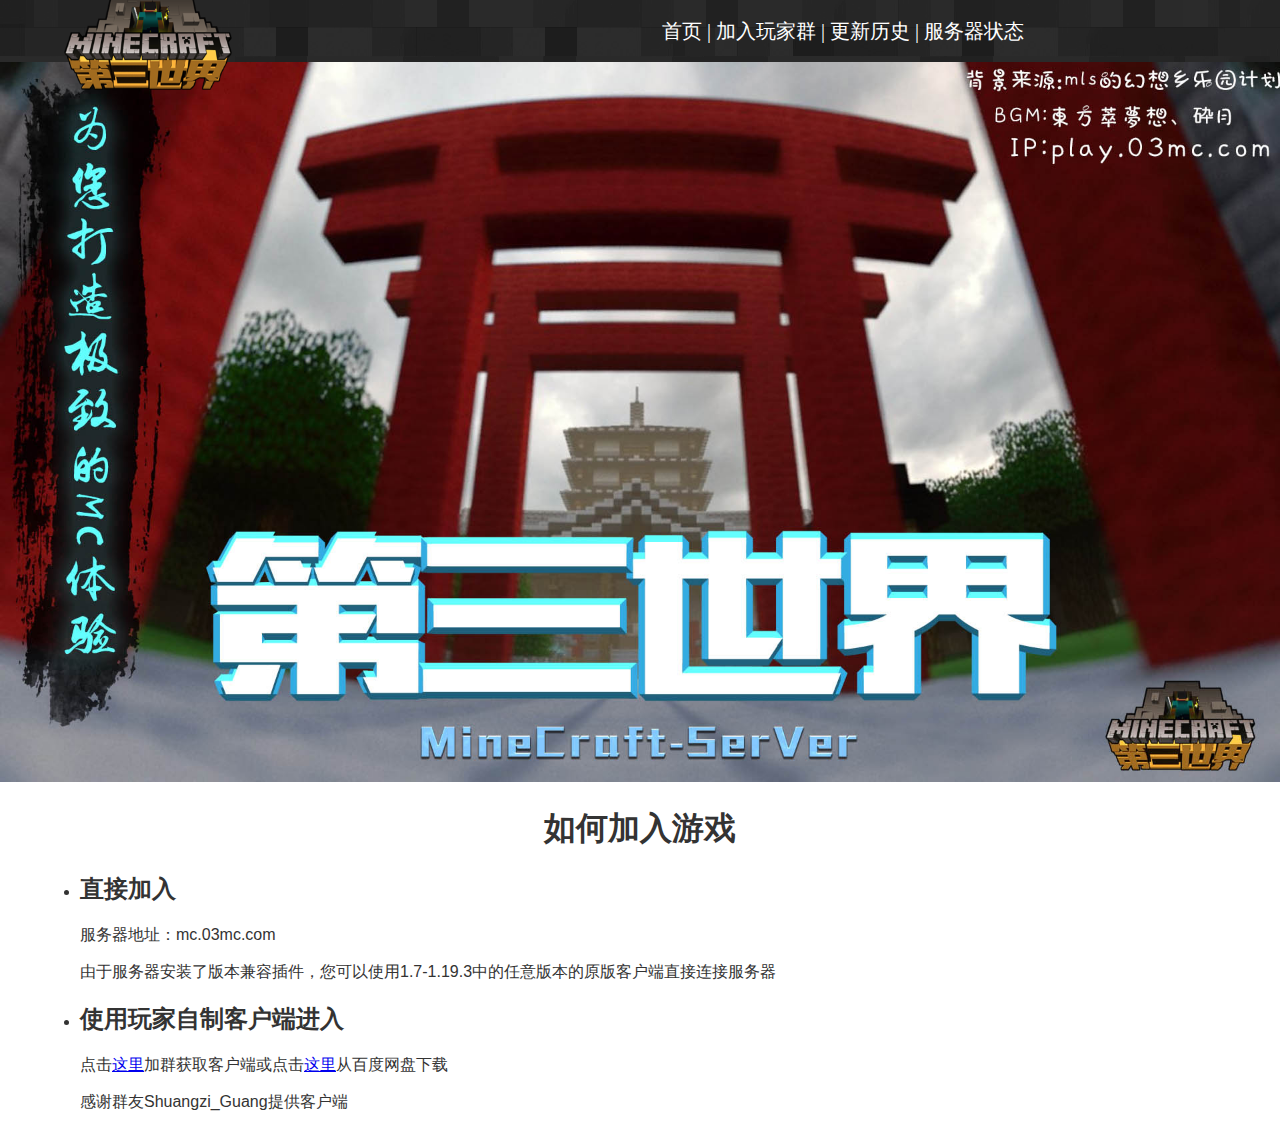
==== index.html @ 6166ccb1 "将aria-label改为class简化用法" ====
<!DOCTYPE html>
<html>
  <head>
    <meta charset="utf-8" />
    <meta lang="zh-cn" />
    <!--<meta name="baidu-site-verification" content="y3zKHbCdxQ" />-->
    <title>第三世界服务器 - Minecraft服务器 | 我的世界服务器 | Minecraft联机 | 我的世界联机</title>
    <link rel="stylesheet" href="styles/style.css" />
    <link rel="icon" type="image/x-icon" href="/favicon.ico">
  </head>
  <body>
    <audio autoplay loop src="audios/bgm.mp3"></audio>
    <header class="primary">
      <img class="logo" alt="Logo" src="images/logo.png" />
      <nav class="primary">
        <ol>
          <li><a href="/">首页</a></li>
          <li><a href="/join_group.html">加入玩家群</a></li>
          <li><a href="/history">更新历史</a></li>
          <li><a href="/status">服务器状态</a></li>
        </ol>
      </nav>
    </header>
    <main class="primary">
      <div class="cover"><img src="images/cover.jpg" alt="cover" /></div>
      <div class="join">
        <h1 style="text-align:center;">如何加入游戏</h1>
        <ul style="position: relative;">
          <li>
            <h2>直接加入</h2>
            <p>服务器地址：mc.03mc.com</p>
            <p>由于服务器安装了版本兼容插件，您可以使用1.7-1.19.3中的任意版本的原版客户端直接连接服务器</p>
          </li>
          <li>
            <h2>使用玩家自制客户端进入</h2>
            <p>点击<a href="join_group.html" target="_blank">这里</a>加群获取客户端或点击<a href="download.html" target="_blank">这里</a>从百度网盘下载</p>
            <p>感谢群友Shuangzi_Guang提供客户端</p>
          </li>
        </ul>
      </div>
    </main>
    <!--<main>

    <div class="header" style="position:absolute;top:62px;">
    <div class="bg-color" style="background-image: url(img/1.jpg);">
    <div id="related">
    <div class="bg-xr" style="background-image: url(img/zuo.gif);"></div>
    <div class="link"> <a href="https://jq.qq.com/?_wv=1027&k=z52APpGR" class="read-more-bg"> <i class="fa">客户端QQ群</i></a> </div>
    <div class="link" style="margin-left:5%;"> <a href="http://03mc.03mc.com/xiazai/" class="read-more-bg"> <i class="fa">客户端百度网盘</i></a> </div>
    <div class="bg-xr" style="background-image: url(img/you.gif);"></div>
    </div>
    </div>
    </div>
    <div style="width:100%; height:79px; margin:0 auto; text-align:center;background-image: url(img/p1.png); float:left;"> <img src="img/p2.png" /> </div>
    <div class="buildt-bt">
    <div class="container">
    <div class="buildt-bt-headline">
    <h2>为什么要选择第三世界？</h2>
    <p>&nbsp;</p>
    </div>
    <div class="row">
    <div class="col-xs-12 col-sm-6 col-md-4 col-lg-4">
    <div class="m-box">
    <div class="glyph">
    <div class="fs1" aria-hidden="true"><img src="img/gt1.png"/></div>
    </div>
    <h1>专业</h1>
    <p>第三世界团队迄今已有七年的开服经验</p>
    <p>丰富的经验为您打造极致的游戏体验</p>
    </div>
    </div>
    <div class="col-xs-12 col-sm-6 col-md-4 col-lg-4">
      <div class="m-box">
        <div class="glyph">
          <div class="fs1" aria-hidden="true"><img src="img/gt2.jpg" /></div>
        </div>
        <h1>养老</h1>
        <p>服务器运行费用低廉，腐竹为工作党</p>
        <p>保证永久不换周目不关服</p>
      </div>
    </div>
    <div class="col-xs-12 col-sm-6 col-md-4 col-lg-4">
      <div class="m-box">
        <div class="glyph">
          <div class="fs1" aria-hidden="true"><img src="img/gt3.png" /></div>
        </div>
        <h1>特色</h1>
        <p>精英怪，世界BOSS，粘液科技，异域花园等玩法</p>
        <p>本着易上手的态度增加了游戏可玩性</p>
      </div>
    </div>
    </div>
    </div>
    </div>

    <div class="buildt-bt">
      <div class="container">
        <div class="row">
          <div class="col-xs-12 col-sm-12 col-md-6 col-lg-6 first_img">
            <div class="mbl-container"> <img src="img/mbl1b.png" alt="" class="mbl1b img-responsive" width="455px" height="621px" /> <img class=" img-responsive" alt="" /> </div>
          </div>
          <div class="col-xs-12 col-sm-12 col-md-6 col-lg-6">
            <h1 style="font-weight: bold;">您即将常驻的服务器找到啦！</h1>
            <div class="mbl-content" style="margin-top: 0px;">
              <h3>游戏玩法</h3>
              <div class="features">
                <div>
                  <p>第三世界服务器<span class="jiacu"></span></p>
                  <p>粘液科技 — 扩展了游戏的玩法，从插件入手，实现了mod的乐趣</p>
                  <p>精英怪 — 游戏难度为困难，增加挑战性</p>
                  <p>异域花园 — 各种农作物来啦~树上还会结果</p>
                </div>
                <p>&nbsp;</p>
                <p>&nbsp;</p>
              </div>
              <div class="features">
                <h3>游戏玩法</h3>
                <p>第三世界服务器<span class="jiacu"></span></p>
                <p>粘液科技 — 扩展了游戏的玩法，从插件入手，实现了mod的乐趣</p>
                <p>精英怪 — 游戏难度为困难，增加挑战性</p>
                <p>异域花园 — 各种农作物来啦~树上还会结果</p>
              </div>
            </div>
          </div>
        </div>
      </div>
    </div>

    <div class="buildt-bt">
      <div class="container">
        <div class="row">
          <div class="col-xs-12 col-sm-12 col-md-6 col-lg-6">
            <h1 style="font-weight: bold;">为您打造极致的游戏体验！</h1>
            <div class="mbl-content" style="margin-top: 0px;">
              <div class="features">
                <h3>关于我们</h3>
                <div class="features">
                  <div> </div>
                  <p>第三世界团队迄今已有七年开服历史。</p>
                  <p>第三世界为基友服，第三世界团队也会和大家一起游戏（不会作弊）</p>
                  <p>第三世界团队向大家保证没有不可抗力的原因则永不关服或停服！</p>
                  <p>&nbsp;</p>
                </div>
              </div>
              <div class="features">
                <h3>腐竹的话</h3>
                <p>大家好，我是第三世界服务器的腐竹。</p>
                <p>第三世界是一个友好的服务器，如果您在游戏里与别人发生矛盾，还请以友好的方式处理。</p>
                <p>我衷心的希望您能在游戏里获得快乐与收获友谊，这正是第三世界服务器的意义所在。</p>
                <p>感谢您能在第三世界服务器常驻，您的支持是将是我前进的动力！ </p>
              </div>
            </div>
          </div>
          <div class="col-xs-12 col-sm-12 col-md-6 col-lg-6 second_img" style="margin-top: 40px;">
            <div class="mbl-container"> <img alt="" class="mbl1b img-responsive" /> <img src="img/mbl1a.png" class="img-responsive" alt="" width="831px" height="962px" /> </div>
          </div>
        </div>
      </div>
    </div>
  </main>
  <footer class="footer">
    <p align="center"><a href="#"><font color="#2d3333">Copyright ? 2021 MineCraft-03MC</font></a> | <a href="https://www.beian.miit.gov.cn/"><font color="#2d3333">粤ICP备2021122099号</font></a> | <a href="#"><font color="https://jq.qq.com/?_wv=1027&k=z52APpGR">官方群：326745685</font></a> | <a href="http://wpa.qq.com/msgrd?v=3&uin=870331628&site=qq&menu=yes"><font color="#2d3333">点击向腐竹发起聊天</font></a>
    <p align="center"><a href="http://mcbox.duowan.com/"><font color="#2d3333">友链申请</font></a> | <a href=""><font color="#2d3333">友链申请</font></a> | <a href="#"><font color="#2d3333">友链申请</font></a> | <a href="http://wpa.qq.com/msgrd?v=3&uin=870331628&site=qq&menu=yes"><font color="#2d3000">友链申请</font></a></p>
  </footer>
  <script type="text/javascript">
    var header=document.getElementsByClassName('header')[0];
    header.style.height=document.body.clientWidth*0.5-70+'px';

    if(document.body.clientWidth>=800){
    window.onresize = function () {
    var header=document.getElementsByClassName('header')[0];
    header.style.height=document.body.clientWidth*0.5+'px';
    }
    }
  </script>-->
    <footer class="primary">
      a
    </footer>
  </body>
</html>
---- styles/style.css ----
body {
    background-color: #fff;
    color: #333;
    font-family: Lato, sans-serif;
    box-sizing: border-box;
    margin: 0;
    padding: 0;
}

header.primary{
    position: fixed;
    width: 100%;
    height: 62px;
    background-color: black;
    background-image: url("../images/header_bg.png");
    z-index: 99;
    font-family: 黑体;
}

header.primary > img.logo {
    position: absolute;
    display: inline-block;
    left: 5%;
    height: 90px;
}

header.primary > nav {
    color: #fff;
    position: absolute;
    display: flex;
    align-items: center;
    right: 20%;
    height: 100%;
    text-align: center;
    font-size: 20px;
}

nav.primary > ol {
    list-style-type: none;
    padding-left: 0;
}

nav.primary > ol > li {
    display: inline-block;
}

nav.primary > ol > li > a{
    color: #fff;
    text-decoration: none;
}

nav.primary > ol > li + li:before {
    content: "  |  ";
}

main{
    position: absolute;
    top: 62px;
    width: 100%;
}

main > div{
    display: block;
}

div.cover > img{
    width: 100%;
}

div.join {
    margin-top: 20px;
    margin-right: 40px;
    margin-left: 40px;
}

body > footer{
    background-color: #5ba8ff;
    height:auto;
}
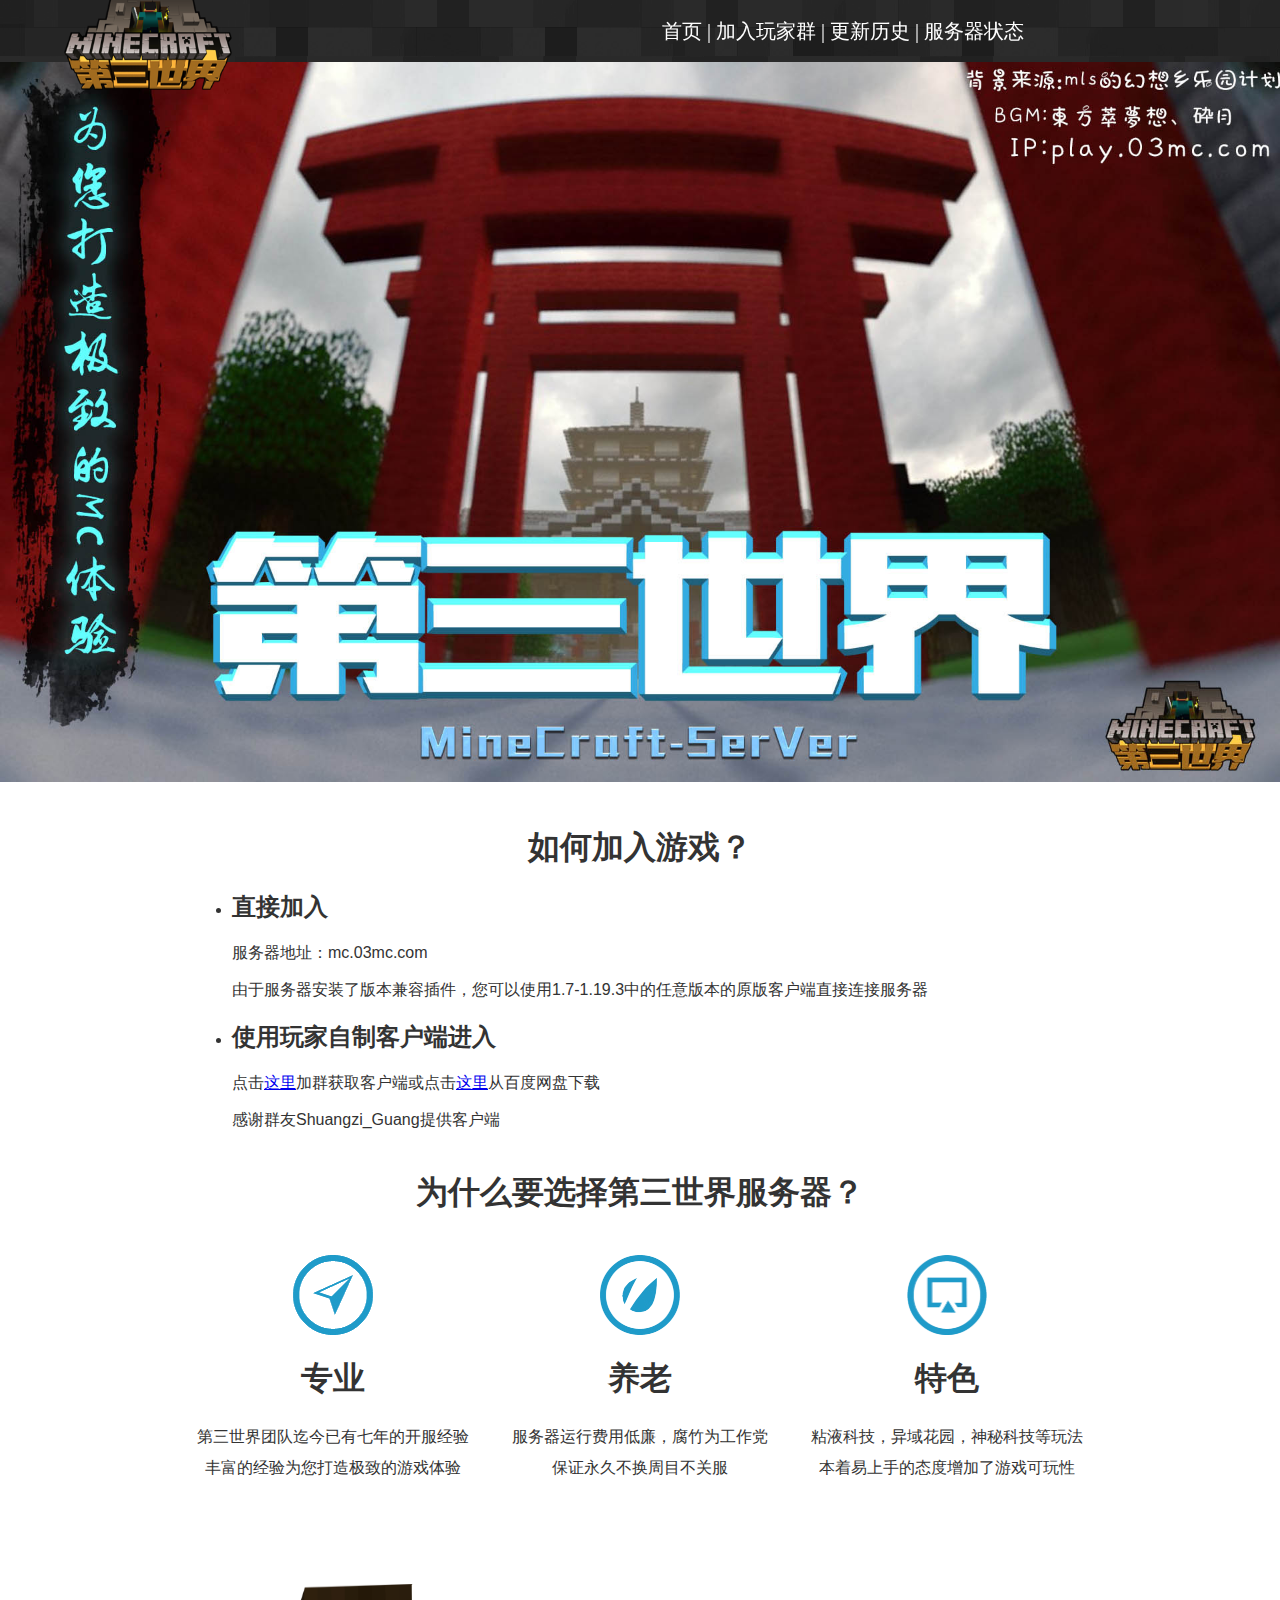
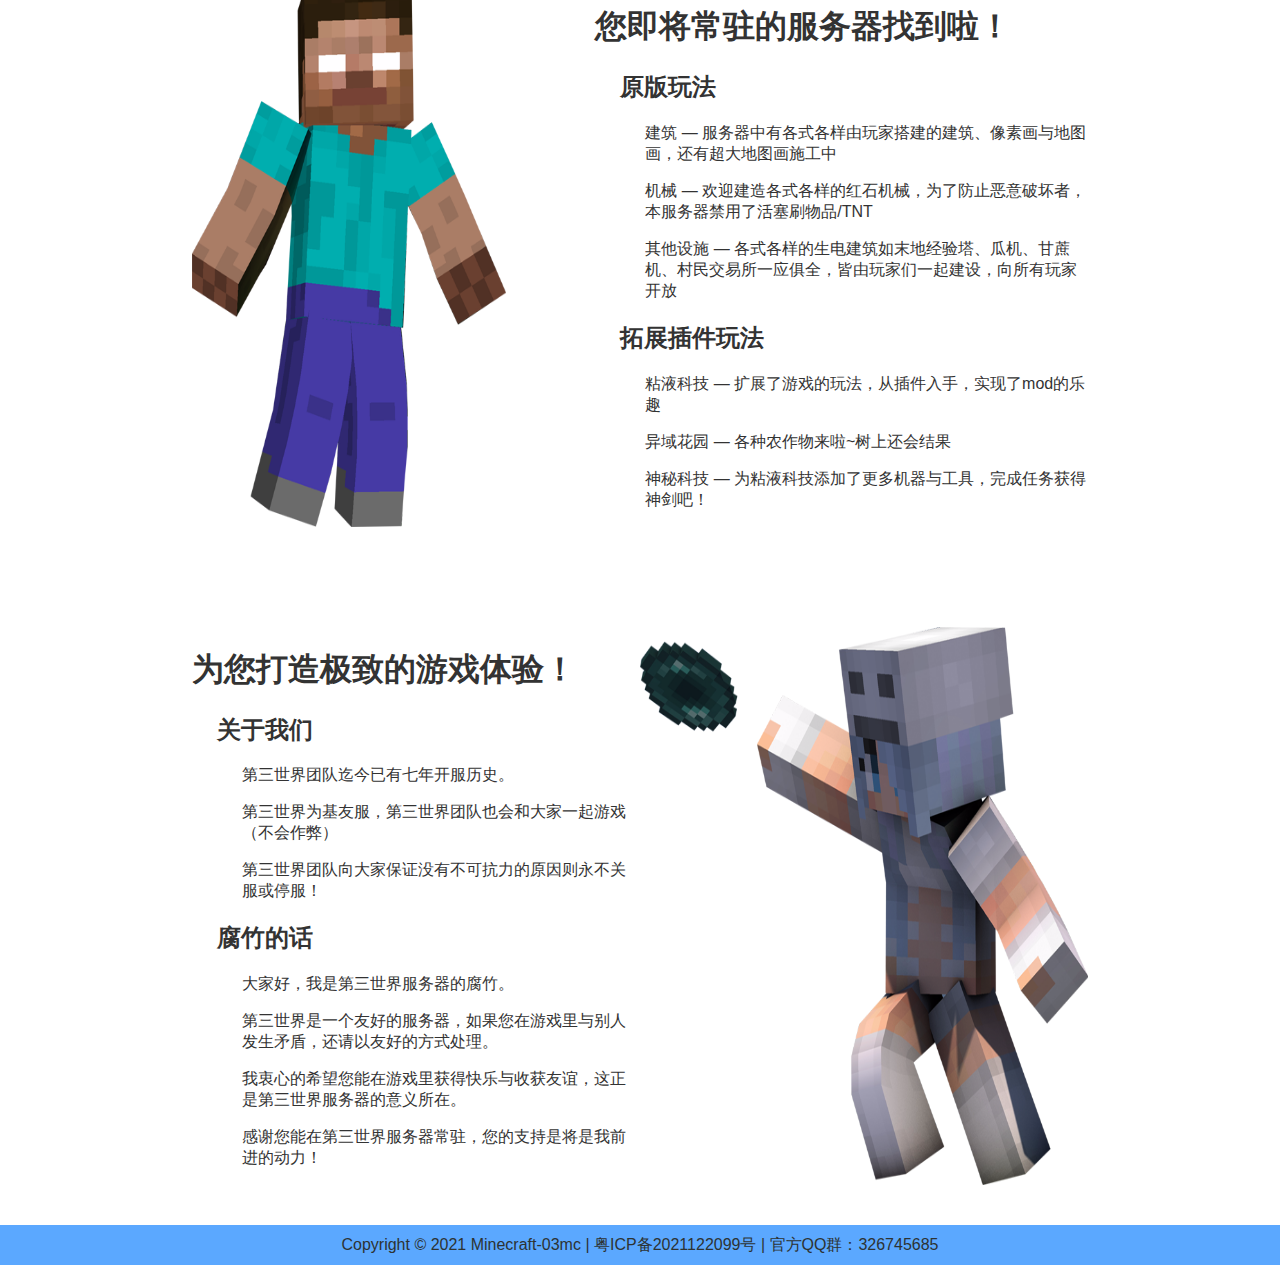
==== commit d3312800: "完成主页面" ====
--- a/index.html
+++ b/index.html
@@ -1,4 +1,4 @@
-<!DOCTYPE html>
+<!DOCTYPE HTML>
 <html>
   <head>
     <meta charset="utf-8" />
@@ -6,25 +6,25 @@
     <!--<meta name="baidu-site-verification" content="y3zKHbCdxQ" />-->
     <title>第三世界服务器 - Minecraft服务器 | 我的世界服务器 | Minecraft联机 | 我的世界联机</title>
     <link rel="stylesheet" href="styles/style.css" />
-    <link rel="icon" type="image/x-icon" href="/favicon.ico">
+    <link rel="icon" type="image/x-icon" href="/favicon.ico" />
   </head>
   <body>
     <audio autoplay loop src="audios/bgm.mp3"></audio>
     <header class="primary">
       <img class="logo" alt="Logo" src="images/logo.png" />
       <nav class="primary">
-        <ol>
+        <ul>
           <li><a href="/">首页</a></li>
           <li><a href="/join_group.html">加入玩家群</a></li>
           <li><a href="/history">更新历史</a></li>
           <li><a href="/status">服务器状态</a></li>
-        </ol>
+        </ul>
       </nav>
     </header>
     <main class="primary">
       <div class="cover"><img src="images/cover.jpg" alt="cover" /></div>
       <div class="join">
-        <h1 style="text-align:center;">如何加入游戏</h1>
+        <h1 class="center-text">如何加入游戏？</h1>
         <ul style="position: relative;">
           <li>
             <h2>直接加入</h2>
@@ -38,143 +38,83 @@
           </li>
         </ul>
       </div>
-    </main>
-    <!--<main>
-
-    <div class="header" style="position:absolute;top:62px;">
-    <div class="bg-color" style="background-image: url(img/1.jpg);">
-    <div id="related">
-    <div class="bg-xr" style="background-image: url(img/zuo.gif);"></div>
-    <div class="link"> <a href="https://jq.qq.com/?_wv=1027&k=z52APpGR" class="read-more-bg"> <i class="fa">客户端QQ群</i></a> </div>
-    <div class="link" style="margin-left:5%;"> <a href="http://03mc.03mc.com/xiazai/" class="read-more-bg"> <i class="fa">客户端百度网盘</i></a> </div>
-    <div class="bg-xr" style="background-image: url(img/you.gif);"></div>
-    </div>
-    </div>
-    </div>
-    <div style="width:100%; height:79px; margin:0 auto; text-align:center;background-image: url(img/p1.png); float:left;"> <img src="img/p2.png" /> </div>
-    <div class="buildt-bt">
-    <div class="container">
-    <div class="buildt-bt-headline">
-    <h2>为什么要选择第三世界？</h2>
-    <p>&nbsp;</p>
-    </div>
-    <div class="row">
-    <div class="col-xs-12 col-sm-6 col-md-4 col-lg-4">
-    <div class="m-box">
-    <div class="glyph">
-    <div class="fs1" aria-hidden="true"><img src="img/gt1.png"/></div>
-    </div>
-    <h1>专业</h1>
-    <p>第三世界团队迄今已有七年的开服经验</p>
-    <p>丰富的经验为您打造极致的游戏体验</p>
-    </div>
-    </div>
-    <div class="col-xs-12 col-sm-6 col-md-4 col-lg-4">
-      <div class="m-box">
-        <div class="glyph">
-          <div class="fs1" aria-hidden="true"><img src="img/gt2.jpg" /></div>
+      <div class="intro">
+        <h1 class="center-text">为什么要选择第三世界服务器？</h1>
+        <div class="intro-box">
+          <div>
+            <img src="images/intro-icon2.png" />
+            <h1>专业</h1>
+            <p>第三世界团队迄今已有七年的开服经验</p>
+            <p>丰富的经验为您打造极致的游戏体验</p>
+          </div>
+          <div>
+            <img src="images/intro-icon1.png" />
+            <h1>养老</h1>
+            <p>服务器运行费用低廉，腐竹为工作党</p>
+            <p>保证永久不换周目不关服</p>
+          </div>
+          <div>
+            <img src="images/intro-icon3.png" />
+            <h1>特色</h1>
+            <p>粘液科技，异域花园，神秘科技等玩法</p>
+            <p>本着易上手的态度增加了游戏可玩性</p>
+          </div>
         </div>
-        <h1>养老</h1>
-        <p>服务器运行费用低廉，腐竹为工作党</p>
-        <p>保证永久不换周目不关服</p>
       </div>
-    </div>
-    <div class="col-xs-12 col-sm-6 col-md-4 col-lg-4">
-      <div class="m-box">
-        <div class="glyph">
-          <div class="fs1" aria-hidden="true"><img src="img/gt3.png" /></div>
-        </div>
-        <h1>特色</h1>
-        <p>精英怪，世界BOSS，粘液科技，异域花园等玩法</p>
-        <p>本着易上手的态度增加了游戏可玩性</p>
-      </div>
-    </div>
-    </div>
-    </div>
-    </div>
-
-    <div class="buildt-bt">
-      <div class="container">
-        <div class="row">
-          <div class="col-xs-12 col-sm-12 col-md-6 col-lg-6 first_img">
-            <div class="mbl-container"> <img src="img/mbl1b.png" alt="" class="mbl1b img-responsive" width="455px" height="621px" /> <img class=" img-responsive" alt="" /> </div>
+      <div class="more-intro">
+        <img src="images/more-intro1.png" width="35%" />
+        <div class="more-intro-text">
+          <h1>您即将常驻的服务器找到啦！</h1>
+          <div>
+            <h2>原版玩法</h2>
+            <div>
+              <p>建筑 — 服务器中有各式各样由玩家搭建的建筑、像素画与地图画，还有超大地图画施工中</p>
+              <p>机械 — 欢迎建造各式各样的红石机械，为了防止恶意破坏者，本服务器禁用了活塞刷物品/TNT</p>
+              <p>其他设施 — 各式各样的生电建筑如末地经验塔、瓜机、甘蔗机、村民交易所一应俱全，皆由玩家们一起建设，向所有玩家开放</p>
+            </div>
           </div>
-          <div class="col-xs-12 col-sm-12 col-md-6 col-lg-6">
-            <h1 style="font-weight: bold;">您即将常驻的服务器找到啦！</h1>
-            <div class="mbl-content" style="margin-top: 0px;">
-              <h3>游戏玩法</h3>
-              <div class="features">
-                <div>
-                  <p>第三世界服务器<span class="jiacu"></span></p>
-                  <p>粘液科技 — 扩展了游戏的玩法，从插件入手，实现了mod的乐趣</p>
-                  <p>精英怪 — 游戏难度为困难，增加挑战性</p>
-                  <p>异域花园 — 各种农作物来啦~树上还会结果</p>
-                </div>
-                <p>&nbsp;</p>
-                <p>&nbsp;</p>
-              </div>
-              <div class="features">
-                <h3>游戏玩法</h3>
-                <p>第三世界服务器<span class="jiacu"></span></p>
-                <p>粘液科技 — 扩展了游戏的玩法，从插件入手，实现了mod的乐趣</p>
-                <p>精英怪 — 游戏难度为困难，增加挑战性</p>
-                <p>异域花园 — 各种农作物来啦~树上还会结果</p>
-              </div>
+          <div>
+            <h2>拓展插件玩法</h2>
+            <div>
+              <p>粘液科技 — 扩展了游戏的玩法，从插件入手，实现了mod的乐趣</p>
+              <p>异域花园 — 各种农作物来啦~树上还会结果</p>
+              <p>神秘科技 — 为粘液科技添加了更多机器与工具，完成任务获得神剑吧！</p>
             </div>
           </div>
         </div>
       </div>
-    </div>
-
-    <div class="buildt-bt">
-      <div class="container">
-        <div class="row">
-          <div class="col-xs-12 col-sm-12 col-md-6 col-lg-6">
-            <h1 style="font-weight: bold;">为您打造极致的游戏体验！</h1>
-            <div class="mbl-content" style="margin-top: 0px;">
-              <div class="features">
-                <h3>关于我们</h3>
-                <div class="features">
-                  <div> </div>
-                  <p>第三世界团队迄今已有七年开服历史。</p>
-                  <p>第三世界为基友服，第三世界团队也会和大家一起游戏（不会作弊）</p>
-                  <p>第三世界团队向大家保证没有不可抗力的原因则永不关服或停服！</p>
-                  <p>&nbsp;</p>
-                </div>
-              </div>
-              <div class="features">
-                <h3>腐竹的话</h3>
-                <p>大家好，我是第三世界服务器的腐竹。</p>
-                <p>第三世界是一个友好的服务器，如果您在游戏里与别人发生矛盾，还请以友好的方式处理。</p>
-                <p>我衷心的希望您能在游戏里获得快乐与收获友谊，这正是第三世界服务器的意义所在。</p>
-                <p>感谢您能在第三世界服务器常驻，您的支持是将是我前进的动力！ </p>
-              </div>
+      <div class="more-intro">
+        <div class="more-intro-text">
+          <h1>为您打造极致的游戏体验！</h1>
+          <div>
+            <h2>关于我们</h2>
+            <div>
+              <p>第三世界团队迄今已有七年开服历史。</p>
+              <p>第三世界为基友服，第三世界团队也会和大家一起游戏（不会作弊）</p>
+              <p>第三世界团队向大家保证没有不可抗力的原因则永不关服或停服！</p>
             </div>
           </div>
-          <div class="col-xs-12 col-sm-12 col-md-6 col-lg-6 second_img" style="margin-top: 40px;">
-            <div class="mbl-container"> <img alt="" class="mbl1b img-responsive" /> <img src="img/mbl1a.png" class="img-responsive" alt="" width="831px" height="962px" /> </div>
+          <div>
+            <h2>腐竹的话</h2>
+            <div>
+              <p>大家好，我是第三世界服务器的腐竹。</p>
+              <p>第三世界是一个友好的服务器，如果您在游戏里与别人发生矛盾，还请以友好的方式处理。</p>
+              <p>我衷心的希望您能在游戏里获得快乐与收获友谊，这正是第三世界服务器的意义所在。</p>
+              <p>感谢您能在第三世界服务器常驻，您的支持是将是我前进的动力！</p>
+            </div>
           </div>
         </div>
+        <img src="images/more-intro2.png" width="50%" />
       </div>
-    </div>
-  </main>
-  <footer class="footer">
-    <p align="center"><a href="#"><font color="#2d3333">Copyright ? 2021 MineCraft-03MC</font></a> | <a href="https://www.beian.miit.gov.cn/"><font color="#2d3333">粤ICP备2021122099号</font></a> | <a href="#"><font color="https://jq.qq.com/?_wv=1027&k=z52APpGR">官方群：326745685</font></a> | <a href="http://wpa.qq.com/msgrd?v=3&uin=870331628&site=qq&menu=yes"><font color="#2d3333">点击向腐竹发起聊天</font></a>
-    <p align="center"><a href="http://mcbox.duowan.com/"><font color="#2d3333">友链申请</font></a> | <a href=""><font color="#2d3333">友链申请</font></a> | <a href="#"><font color="#2d3333">友链申请</font></a> | <a href="http://wpa.qq.com/msgrd?v=3&uin=870331628&site=qq&menu=yes"><font color="#2d3000">友链申请</font></a></p>
-  </footer>
-  <script type="text/javascript">
-    var header=document.getElementsByClassName('header')[0];
-    header.style.height=document.body.clientWidth*0.5-70+'px';
-
-    if(document.body.clientWidth>=800){
-    window.onresize = function () {
-    var header=document.getElementsByClassName('header')[0];
-    header.style.height=document.body.clientWidth*0.5+'px';
-    }
-    }
-  </script>-->
-    <footer class="primary">
-      a
+    </main>
+    <footer class="primary center-text">
+      <div>
+        <ul>
+          <li>Copyright © 2021 Minecraft-03mc</li>
+          <li><a href="https://beian.miit.gov.cn/">粤ICP备2021122099号</a></li>
+          <li><a href="/join_group.html">官方QQ群：326745685</a></li>
+        </ul>
+      </div>
     </footer>
   </body>
 </html>
--- a/styles/style.css
+++ b/styles/style.css
@@ -1,79 +1,149 @@
 body {
-    background-color: #fff;
-    color: #333;
-    font-family: Lato, sans-serif;
-    box-sizing: border-box;
-    margin: 0;
-    padding: 0;
+  background-color: #fff;
+  color: #333;
+  font-family: Lato, sans-serif;
+  box-sizing: border-box;
+  margin: 0;
+  padding: 0;
 }
 
 header.primary{
-    position: fixed;
-    width: 100%;
-    height: 62px;
-    background-color: black;
-    background-image: url("../images/header_bg.png");
-    z-index: 99;
-    font-family: 黑体;
+  position: fixed;
+  top: 0px;
+  left: 0px;
+  width: 100%;
+  height: 62px;
+  background-color: black;
+  background-image: url("../images/header_bg.png");
+  z-index: 99;
+  font-family: 黑体;
 }
 
 header.primary > img.logo {
-    position: absolute;
-    display: inline-block;
-    left: 5%;
-    height: 90px;
+  position: fixed;
+  top: 0px;
+  left: 5%;
+  height: 90px;
 }
 
 header.primary > nav {
-    color: #fff;
-    position: absolute;
-    display: flex;
-    align-items: center;
-    right: 20%;
-    height: 100%;
-    text-align: center;
-    font-size: 20px;
+  position: fixed;
+  right: 20%;
+  height: 62px;
+  display: flex;
+  flex-direction: column;
+  justify-content: center;
+  color: white;
+  text-align: center;
+  font-size: 20px;
 }
 
-nav.primary > ol {
-    list-style-type: none;
-    padding-left: 0;
+nav.primary ul {
+  list-style-type: none;
+  padding-left: 0;
 }
 
-nav.primary > ol > li {
-    display: inline-block;
+nav.primary li {
+  display: inline-block;
 }
 
-nav.primary > ol > li > a{
-    color: #fff;
-    text-decoration: none;
+nav.primary a{
+  color: white;
+  text-decoration: none;
 }
 
-nav.primary > ol > li + li:before {
-    content: "  |  ";
+nav.primary li + li:before {
+  content: "  |  ";
 }
 
 main{
-    position: absolute;
-    top: 62px;
-    width: 100%;
+  margin-top: 62px;
+  width: 100%;
 }
 
 main > div{
-    display: block;
+  display: block;
 }
 
 div.cover > img{
-    width: 100%;
+  width: 100%;
 }
 
 div.join {
-    margin-top: 20px;
-    margin-right: 40px;
-    margin-left: 40px;
+  margin: 40px;
+  margin-left: 15%;
+  margin-right: 15%;
 }
 
-body > footer{
-    background-color: #5ba8ff;
-    height:auto;
+div.intro{
+  margin: 40px;
+  margin-left: 15%;
+  margin-right: 15%;
 }
+
+div.intro div.intro-box{
+  margin-top: 40px;
+  display: flex;
+  flex-flow: raw nowrap;
+  justify-content: space-between;
+}
+
+div.intro div.intro-box div{
+  display: flex;
+  flex-direction: column;
+  align-items: center;
+  justify-content: flex-start;
+}
+
+div.intro-box p{
+  margin: 5px;
+}
+
+div.more-intro{
+  margin: 40px;
+  margin-left: 15%;
+  margin-right: 15%;
+  margin-top: 100px;
+  display: flex;
+  flex-flow: raw nowrap;
+  justify-content: space-between;
+}
+
+div.more-intro-text{
+  width: 55%;
+}
+
+div.more-intro-text div{
+  margin-left: 25px;
+}
+
+footer.primary{
+  display: flex;
+  flex-direction: column;
+  justify-content: center;
+  background-color: #5ba8ff;
+  height: 40px;
+  color: #2d3333;
+}
+
+footer.primary ul {
+  list-style-type: none;
+  padding-left: 0;
+}
+
+footer.primary li {
+  display: inline-block;
+}
+
+footer.primary a{
+  color: #2d3333;
+  text-decoration: none;
+}
+
+footer.primary li + li:before {
+  content: "  |  ";
+}
+
+.center-text{
+  text-align: center;
+}
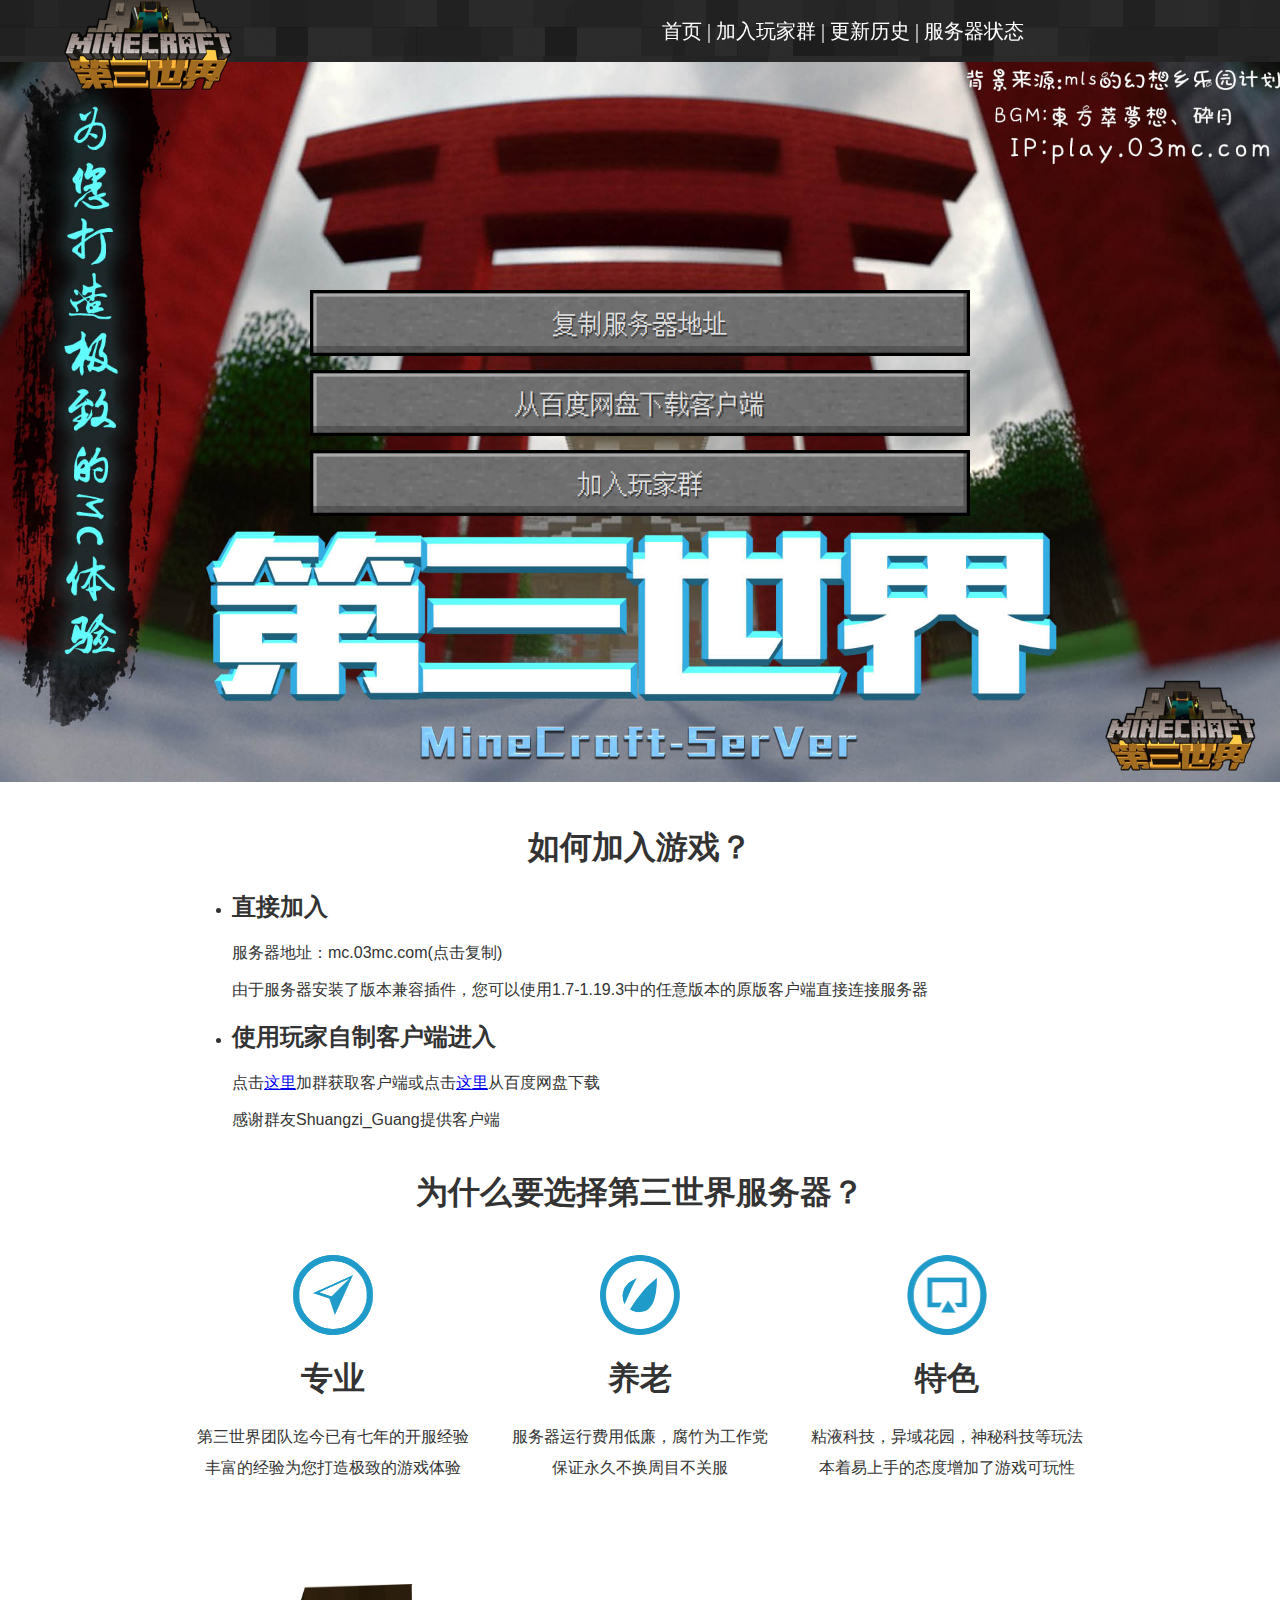
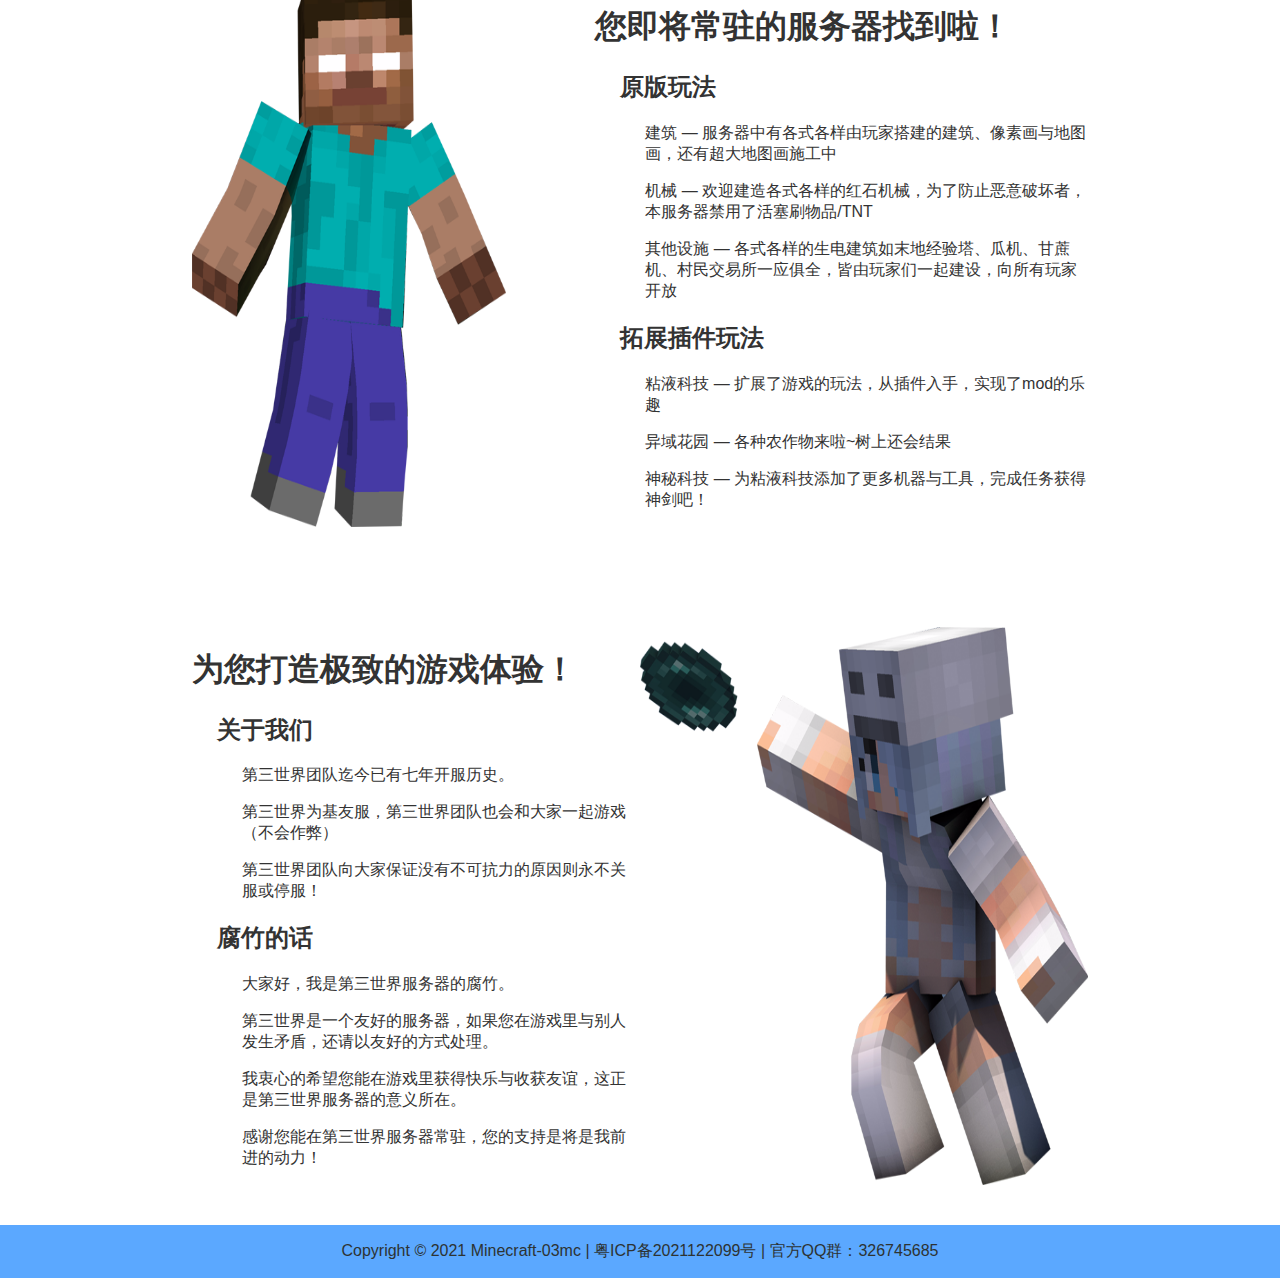
==== commit c895acc4: "Update" ====
--- a/index.html
+++ b/index.html
@@ -7,9 +7,16 @@
     <title>第三世界服务器 - Minecraft服务器 | 我的世界服务器 | Minecraft联机 | 我的世界联机</title>
     <link rel="stylesheet" href="styles/style.css" />
     <link rel="icon" type="image/x-icon" href="/favicon.ico" />
+    <script>
+    function copyaddress(){
+      document.getElementById('server-address').select();
+      document.execCommand('copy');
+    }
+    </script>
   </head>
   <body>
-    <audio autoplay loop src="audios/bgm.mp3"></audio>
+    <input class="real-hidden" id="server-address" readonly value="mc.03mc.com" />
+    <audio class="real-hidden" autoplay loop src="audios/bgm.mp3"></audio>
     <header class="primary">
       <img class="logo" alt="Logo" src="images/logo.png" />
       <nav class="primary">
@@ -22,18 +29,23 @@
       </nav>
     </header>
     <main class="primary">
-      <div class="cover"><img src="images/cover.jpg" alt="cover" /></div>
+      <div class="cover">
+        <img class="cover" src="images/cover.jpg" alt="cover" />
+        <button type="button" onclick="copyaddress();" class="minecraft-button copy-address">复制服务器地址</button>
+        <button type="button" href="/baidu-download" class="minecraft-button baidu-download">从百度网盘下载客户端</button>
+        <button type="button" onclick="/join-group" class="minecraft-button join-group">加入玩家群</button>
+      </div>
       <div class="join">
         <h1 class="center-text">如何加入游戏？</h1>
         <ul style="position: relative;">
           <li>
             <h2>直接加入</h2>
-            <p>服务器地址：mc.03mc.com</p>
+            <p>服务器地址：<span onclick="copyaddress();">mc.03mc.com(点击复制)</span></p>
             <p>由于服务器安装了版本兼容插件，您可以使用1.7-1.19.3中的任意版本的原版客户端直接连接服务器</p>
           </li>
           <li>
             <h2>使用玩家自制客户端进入</h2>
-            <p>点击<a href="join_group.html" target="_blank">这里</a>加群获取客户端或点击<a href="download.html" target="_blank">这里</a>从百度网盘下载</p>
+            <p>点击<a href="/join_group" target="_blank">这里</a>加群获取客户端或点击<a href="/baidu-download" target="_blank">这里</a>从百度网盘下载</p>
             <p>感谢群友Shuangzi_Guang提供客户端</p>
           </li>
         </ul>
--- a/styles/style.css
+++ b/styles/style.css
@@ -1,3 +1,9 @@
+@font-face {
+  font-family: "Minecraft AE";
+  src:
+    url("/fonts/Minecraft AE.woff2") format("woff2");
+}
+
 body {
   background-color: #fff;
   color: #333;
@@ -19,14 +25,14 @@
   font-family: 黑体;
 }
 
-header.primary > img.logo {
+header.primary img.logo {
   position: fixed;
   top: 0px;
   left: 5%;
   height: 90px;
 }
 
-header.primary > nav {
+header.primary nav {
   position: fixed;
   right: 20%;
   height: 62px;
@@ -65,7 +71,7 @@
   display: block;
 }
 
-div.cover > img{
+img.cover{
   width: 100%;
 }
 
@@ -122,7 +128,7 @@
   flex-direction: column;
   justify-content: center;
   background-color: #5ba8ff;
-  height: 40px;
+  height: fit-content;
   color: #2d3333;
 }
 
@@ -147,3 +153,57 @@
 .center-text{
   text-align: center;
 }
+
+.real-hidden {
+  position: fixed;
+  height: 0px;
+  width: 0px;
+  padding: 0px;
+  margin: 0px;
+  border: 0px;
+  top: 0px;
+  left: 0px;
+  outline: none;
+}
+
+.minecraft-button{
+  background-image: url("../images/minecraft-button-big.png");
+  background-size: 100% 100%;
+  border: none;
+  padding: none;
+  width: 660px;
+  height: 66px;
+  font-family: "Minecraft AE";
+  font-size: 25px;
+  color: #e0e0e0;
+  text-shadow: 1.5px 1.5px #383838;
+  text-align: center;
+}
+
+.minecraft-button:hover{
+  background-image: url("../images/minecraft-button-hover-big.png");
+}
+
+div.cover button.copy-address{
+  position: absolute;
+  top: 290px;
+  left: 0;
+  right: 0;
+  margin: auto;
+}
+
+div.cover button.baidu-download{
+  position: absolute;
+  top: 370px;
+  left: 0;
+  right: 0;
+  margin: auto;
+}
+
+div.cover button.join-group{
+  position: absolute;
+  top: 450px;
+  left: 0;
+  right: 0;
+  margin: auto;
+}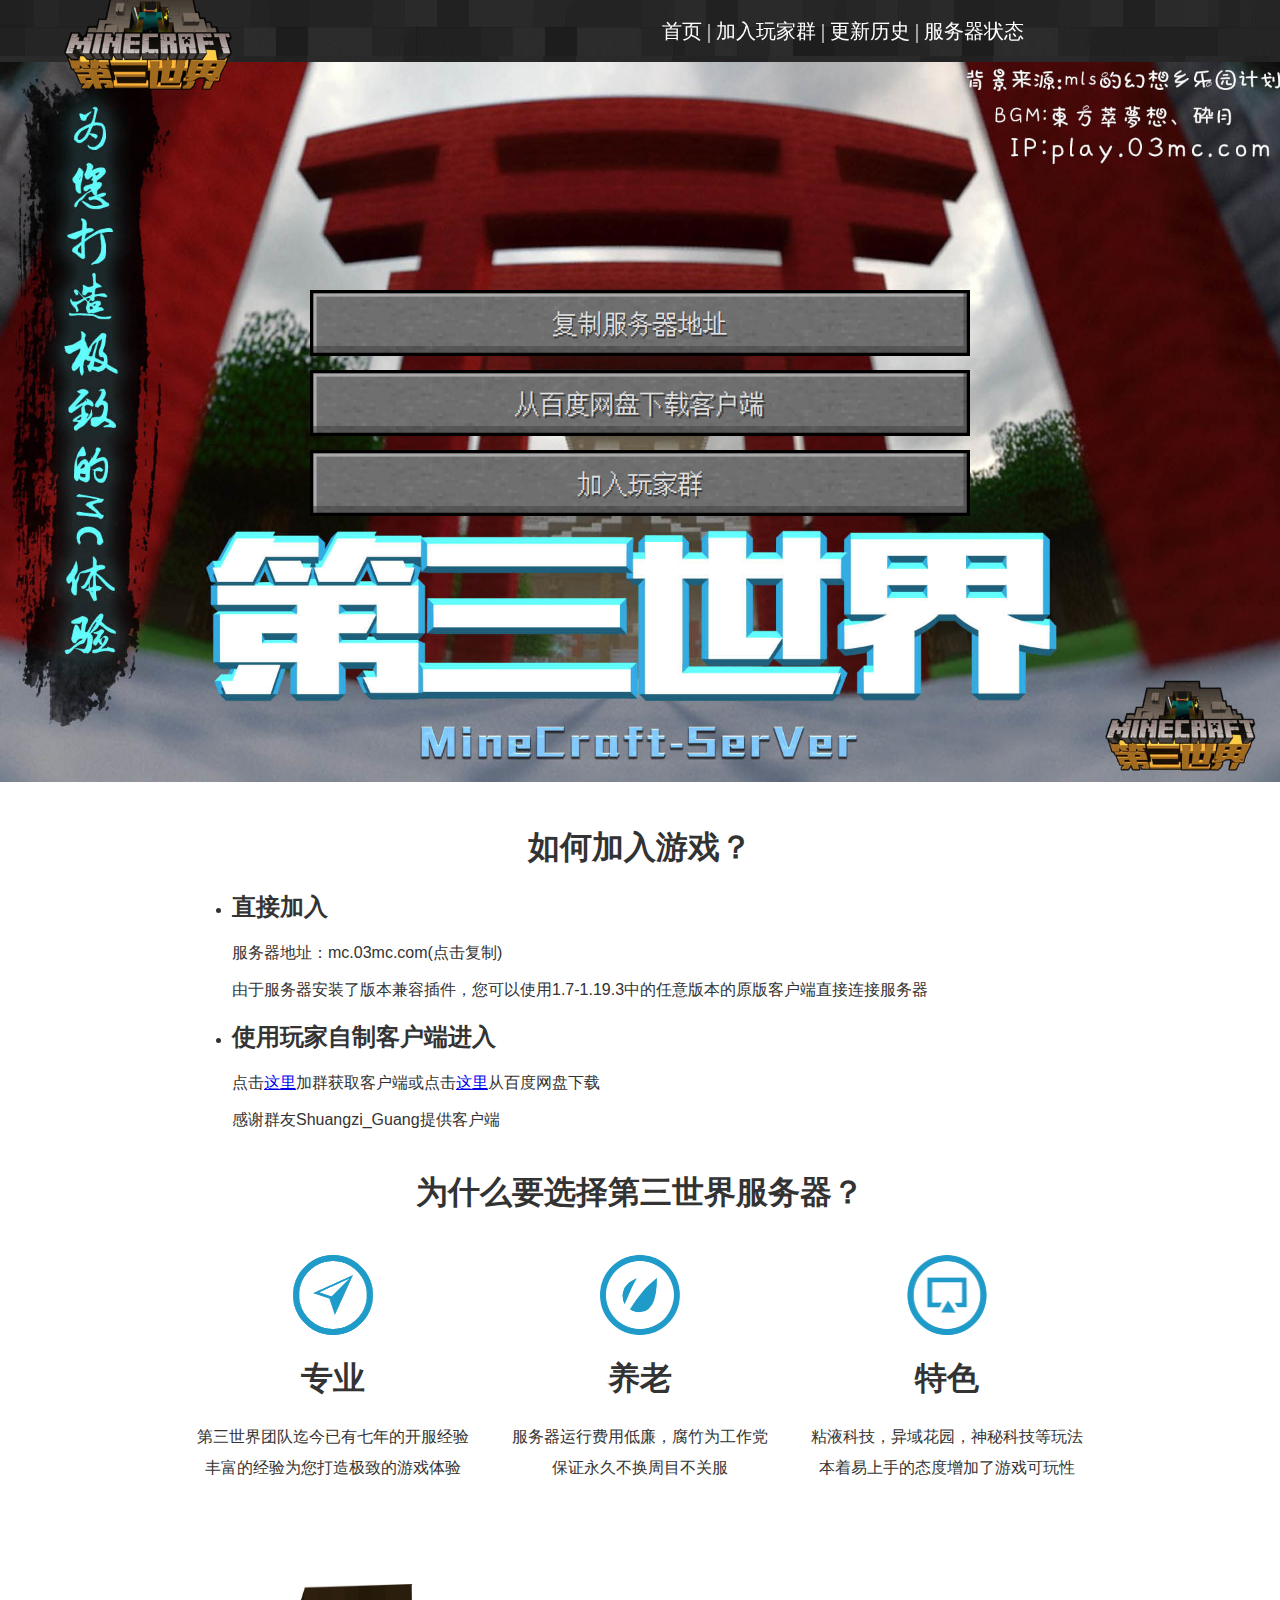
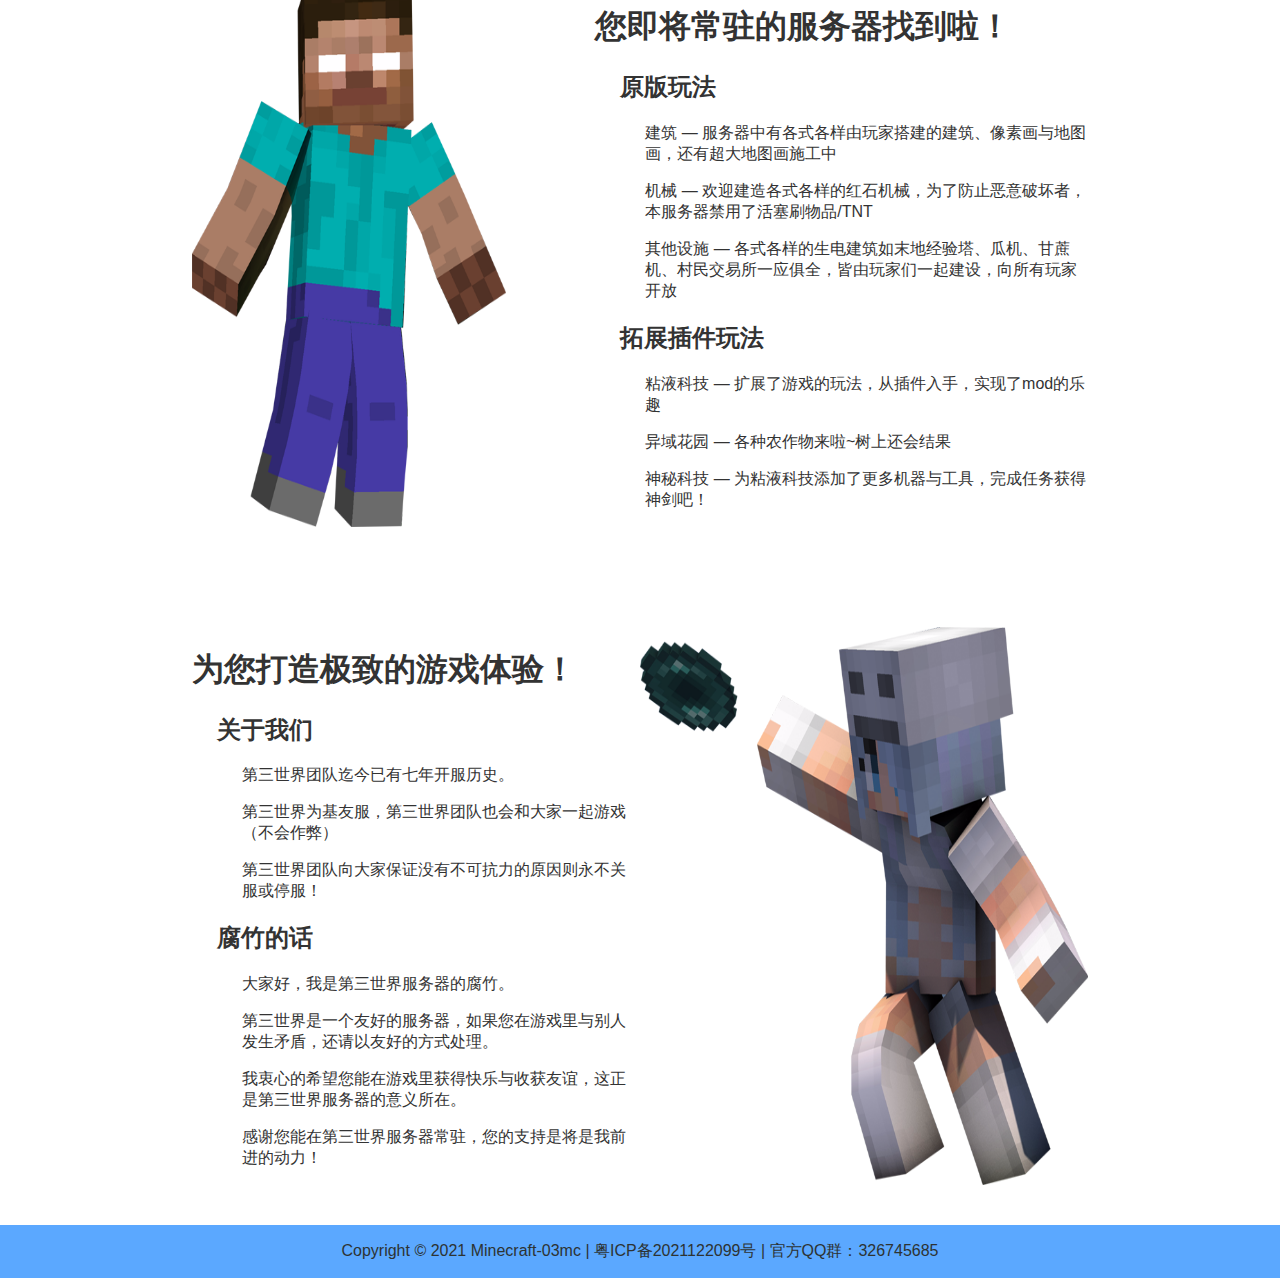
==== commit 062b64e2: "Use jpeg" ====
--- a/index.html
+++ b/index.html
@@ -22,7 +22,7 @@
       <nav class="primary">
         <ul>
           <li><a href="/">首页</a></li>
-          <li><a href="/join_group.html">加入玩家群</a></li>
+          <li><a href="/join_group">加入玩家群</a></li>
           <li><a href="/history">更新历史</a></li>
           <li><a href="/status">服务器状态</a></li>
         </ul>
--- a/styles/style.css
+++ b/styles/style.css
@@ -20,7 +20,7 @@
   width: 100%;
   height: 62px;
   background-color: black;
-  background-image: url("../images/header_bg.png");
+  background-image: url("../images/header_bg.jpg");
   z-index: 99;
   font-family: 黑体;
 }
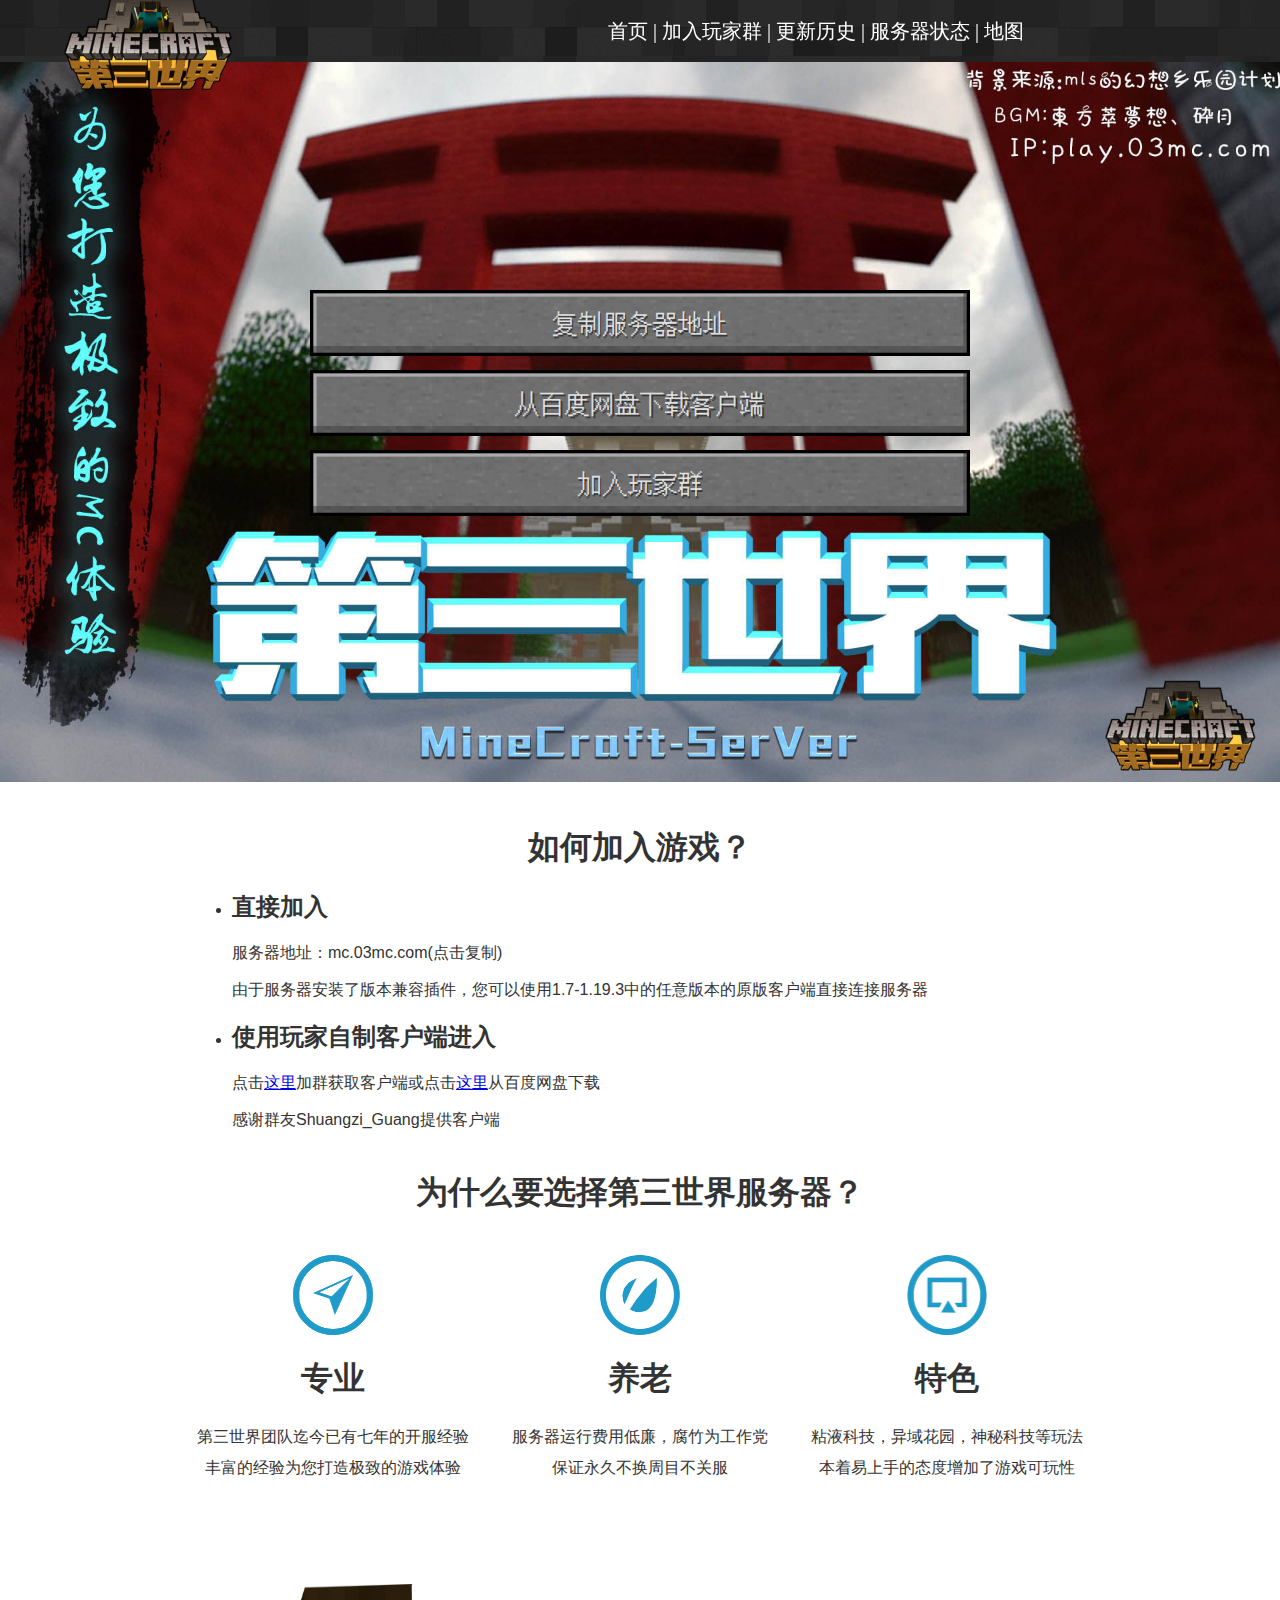
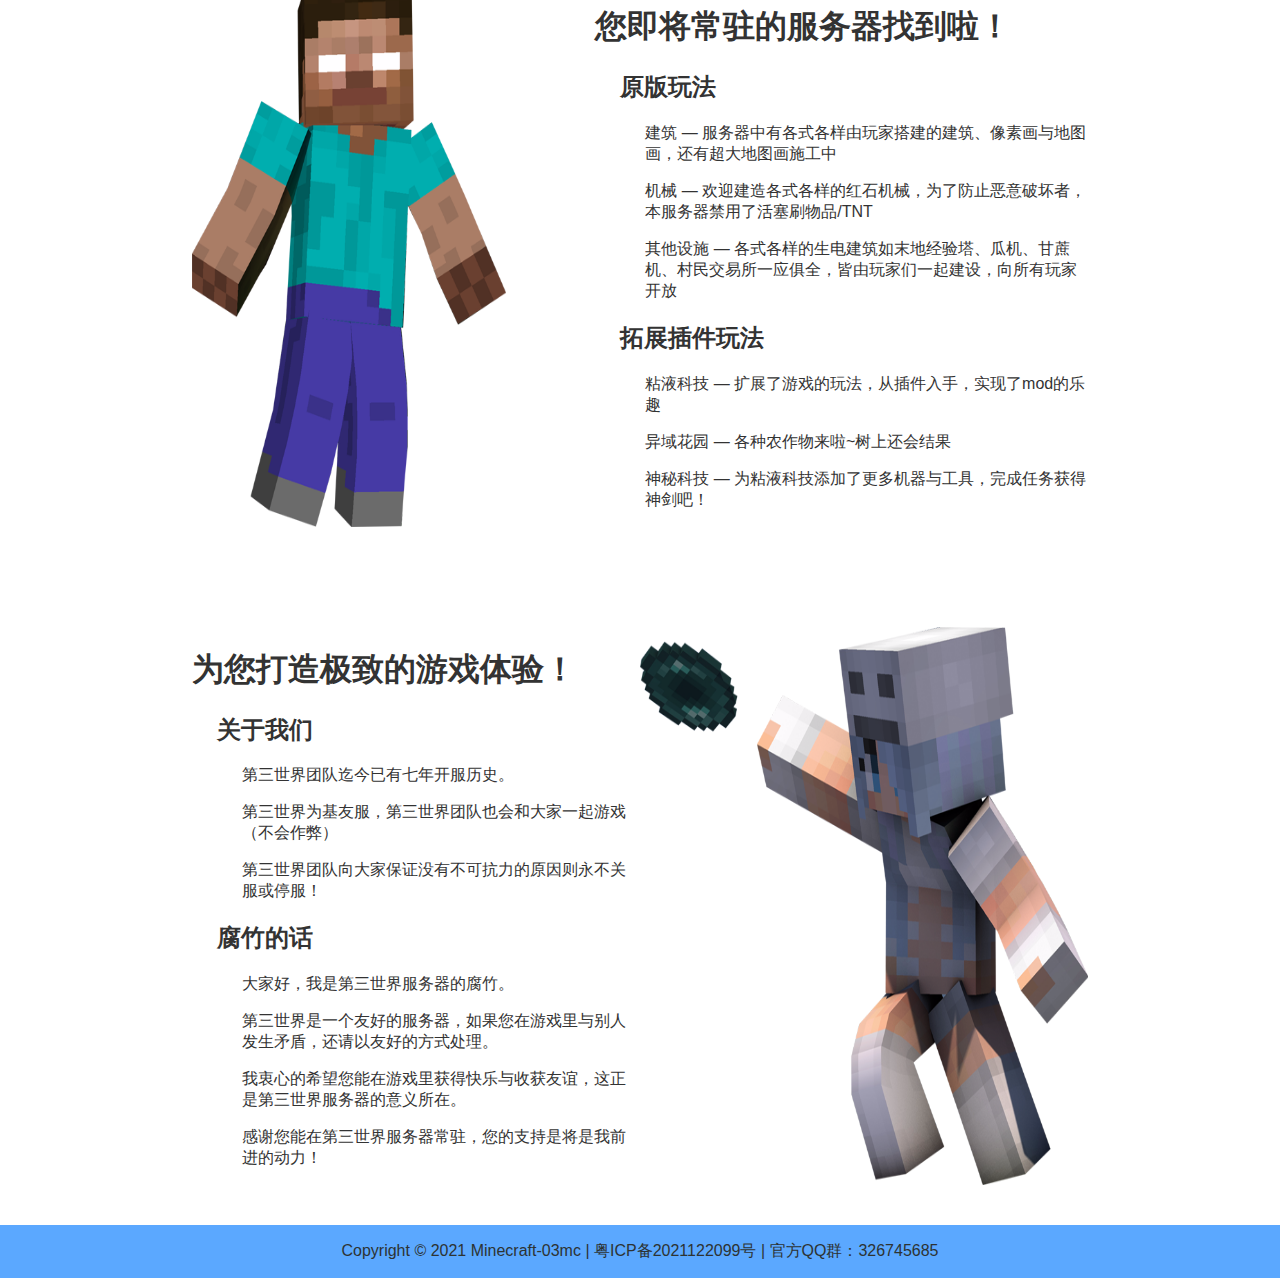
==== commit 821733d4: "添加世界地图" ====
--- a/index.html
+++ b/index.html
@@ -25,6 +25,7 @@
           <li><a href="/join_group">加入玩家群</a></li>
           <li><a href="/history">更新历史</a></li>
           <li><a href="/status">服务器状态</a></li>
+          <li><a href="/map">地图</a></li>
         </ul>
       </nav>
     </header>
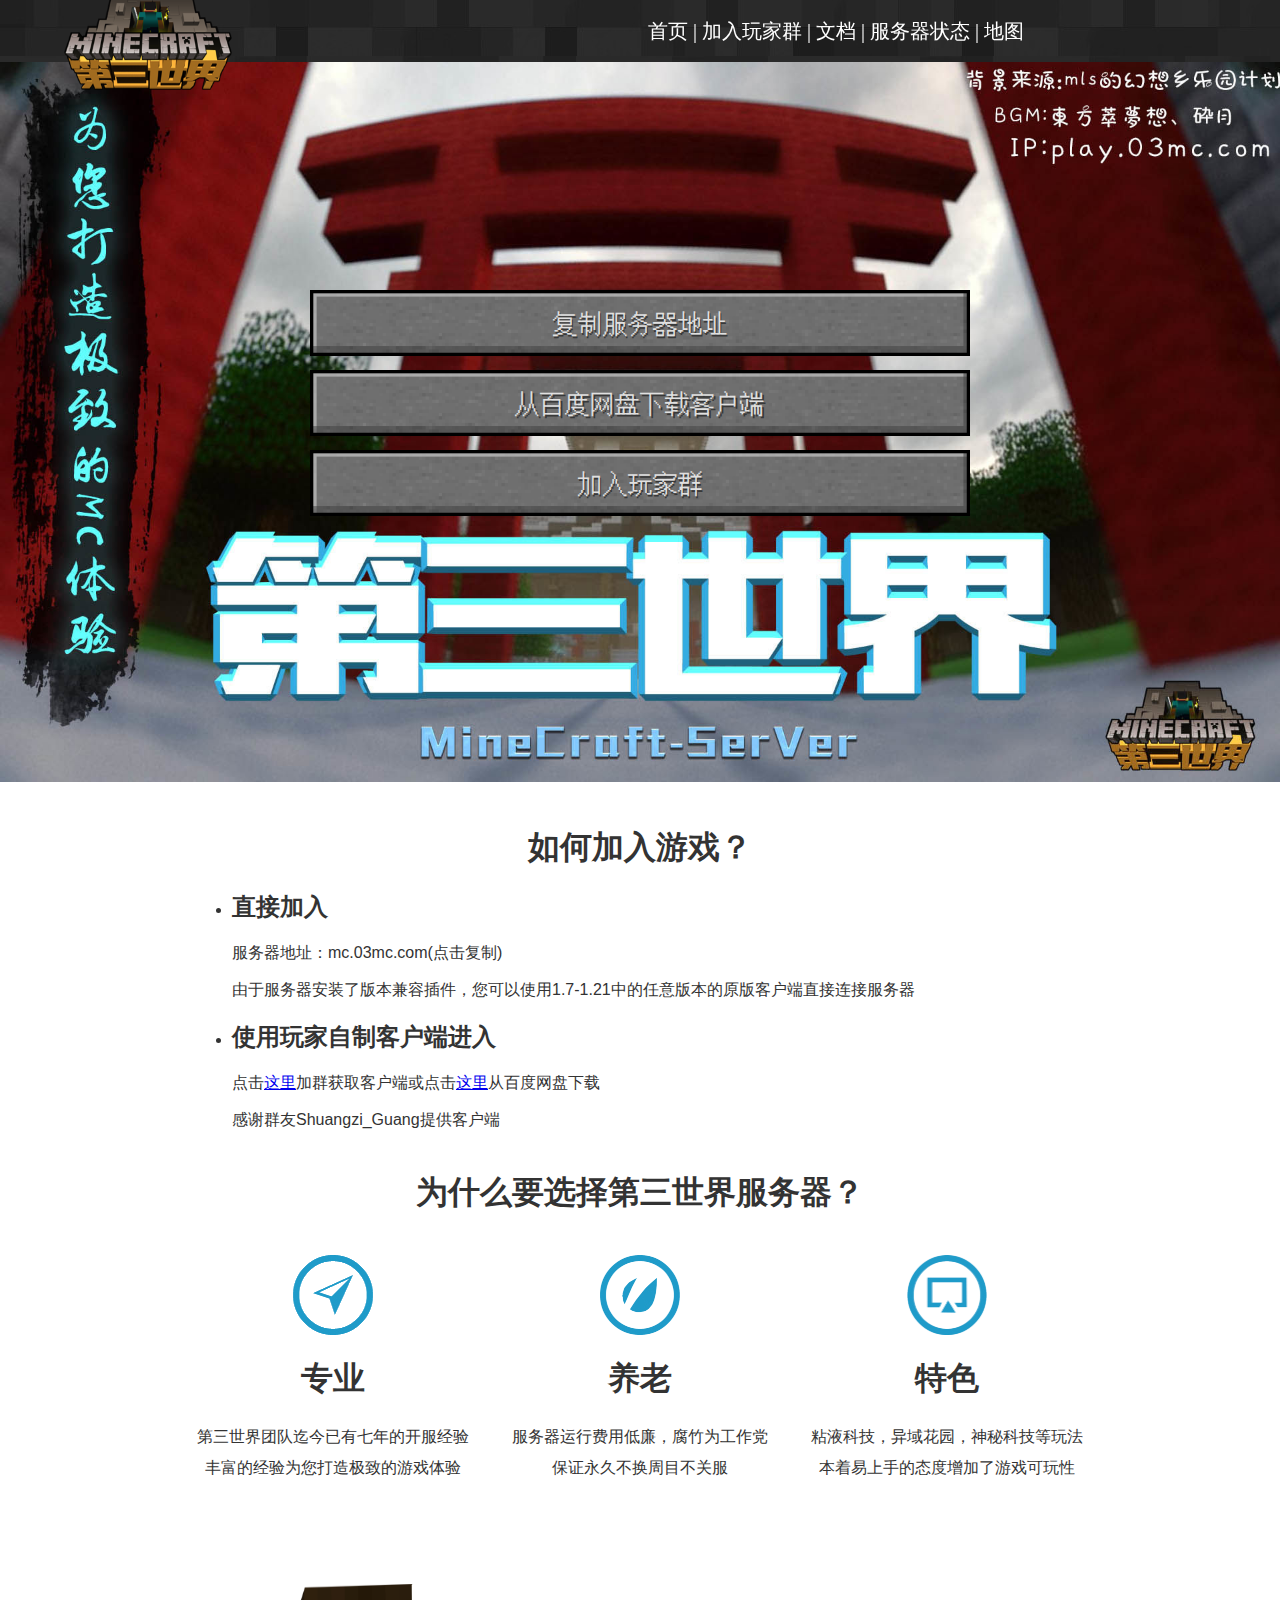
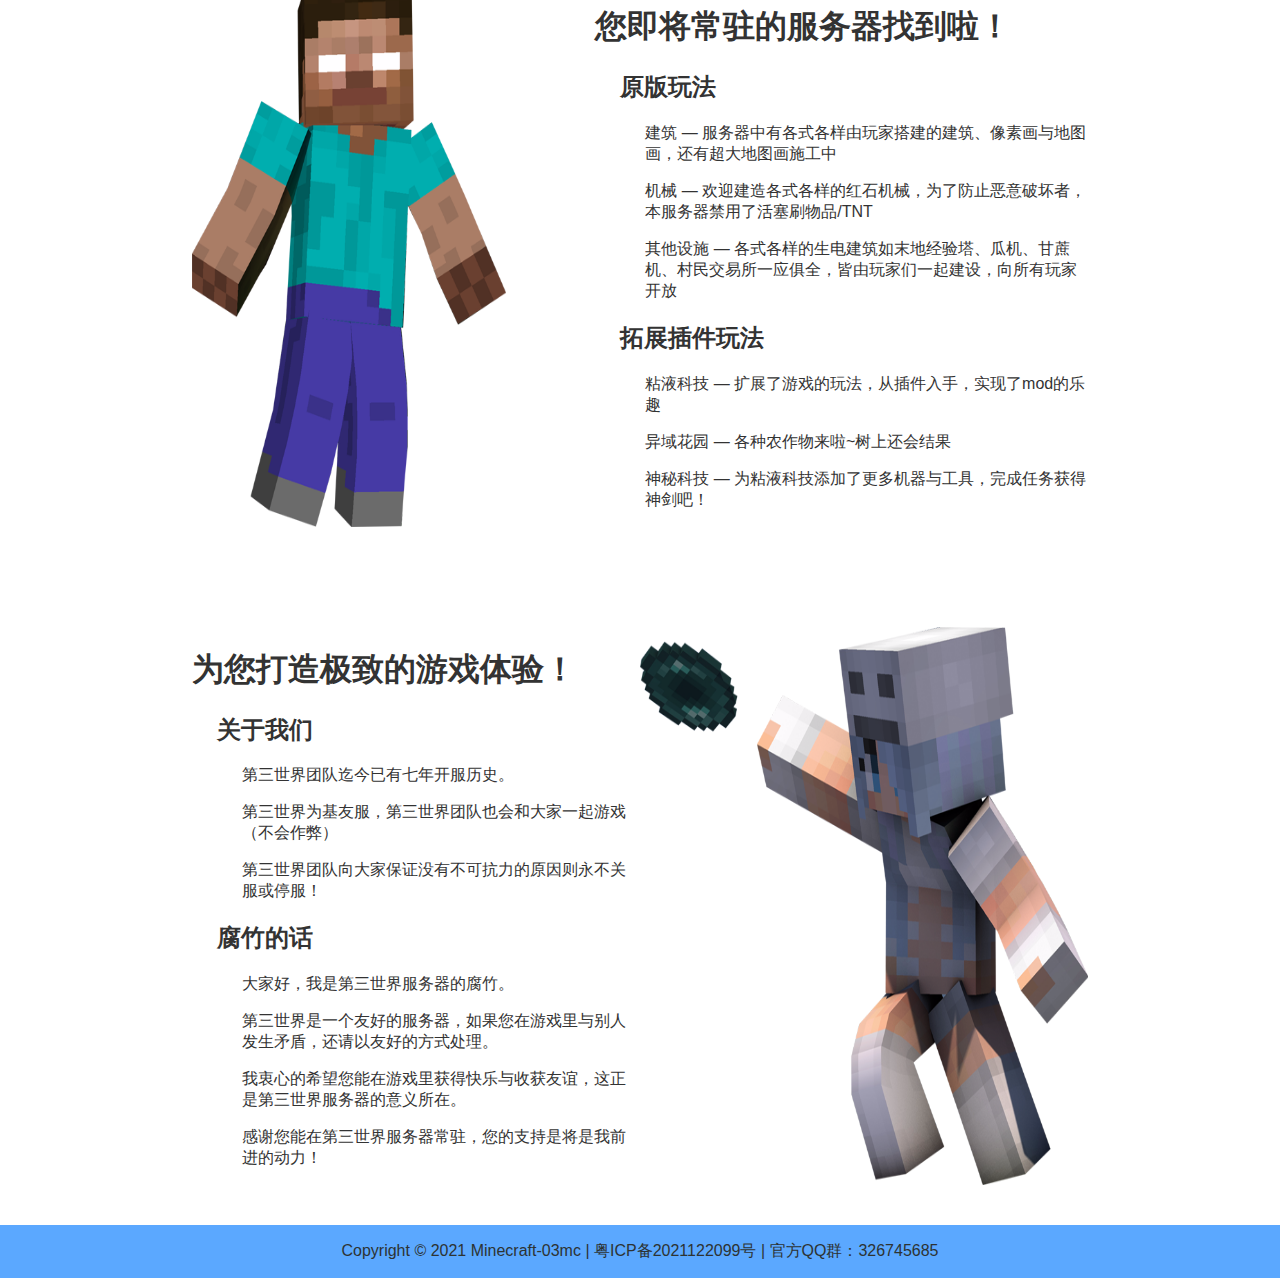
==== commit 8ef0d5c8: "增加：服务器状态网页，文档网页 修改：joion_group.html 为 join-group.html  33行的 onclick="/join-group" 改为 href="/join-gro" ====
--- a/index.html
+++ b/index.html
@@ -3,9 +3,11 @@
   <head>
     <meta charset="utf-8" />
     <meta lang="zh-cn" />
-    <!--<meta name="baidu-site-verification" content="y3zKHbCdxQ" />-->
-    <title>第三世界服务器 - Minecraft服务器 | 我的世界服务器 | Minecraft联机 | 我的世界联机</title>
-    <link rel="stylesheet" href="styles/style.css" />
+    <meta name="keywords" charset="第三世界,第三世界服务器,Minecraft服务器,我的世界服务器,我的世界第三世界,我的世界第三世界服务器,我的世界联机,Minecraft联机">
+    <meta name="git-commit-time" content="2024-11-30 00:00:00 +0800">
+    <meta name="baidu-site-verification" content="y3zKHbCdxQ">
+    <title>第三世界</title>
+    <link rel="stylesheet" href="/styles/style.css" />
     <link rel="icon" type="image/x-icon" href="/favicon.ico" />
     <script>
     function copyaddress(){
@@ -15,15 +17,15 @@
     </script>
   </head>
   <body>
-    <input class="real-hidden" id="server-address" readonly value="mc.03mc.com" />
+    <input class="real-hidden" id="server-address" readonly value="mc.03mc.com" >
     <audio class="real-hidden" autoplay loop src="audios/bgm.mp3"></audio>
     <header class="primary">
-      <img class="logo" alt="Logo" src="images/logo.png" />
+      <img class="logo" alt="Logo" src="/images/logo.png" />
       <nav class="primary">
         <ul>
           <li><a href="/">首页</a></li>
           <li><a href="/join_group">加入玩家群</a></li>
-          <li><a href="/history">更新历史</a></li>
+          <li><a href="/documentation">文档</a></li>
           <li><a href="/status">服务器状态</a></li>
           <li><a href="/map">地图</a></li>
         </ul>
@@ -34,7 +36,7 @@
         <img class="cover" src="images/cover.jpg" alt="cover" />
         <button type="button" onclick="copyaddress();" class="minecraft-button copy-address">复制服务器地址</button>
         <button type="button" href="/baidu-download" class="minecraft-button baidu-download">从百度网盘下载客户端</button>
-        <button type="button" onclick="/join-group" class="minecraft-button join-group">加入玩家群</button>
+        <button type="button" href="/join-group" class="minecraft-button join-group">加入玩家群</button>
       </div>
       <div class="join">
         <h1 class="center-text">如何加入游戏？</h1>
@@ -42,7 +44,7 @@
           <li>
             <h2>直接加入</h2>
             <p>服务器地址：<span onclick="copyaddress();">mc.03mc.com(点击复制)</span></p>
-            <p>由于服务器安装了版本兼容插件，您可以使用1.7-1.19.3中的任意版本的原版客户端直接连接服务器</p>
+            <p>由于服务器安装了版本兼容插件，您可以使用1.7-1.21中的任意版本的原版客户端直接连接服务器</p>
           </li>
           <li>
             <h2>使用玩家自制客户端进入</h2>
--- a/styles/style.css
+++ b/styles/style.css
@@ -56,6 +56,10 @@
 nav.primary a{
   color: white;
   text-decoration: none;
+}
+
+nav.primary a:hover{
+  color: #fc0;
 }
 
 nav.primary li + li:before {
